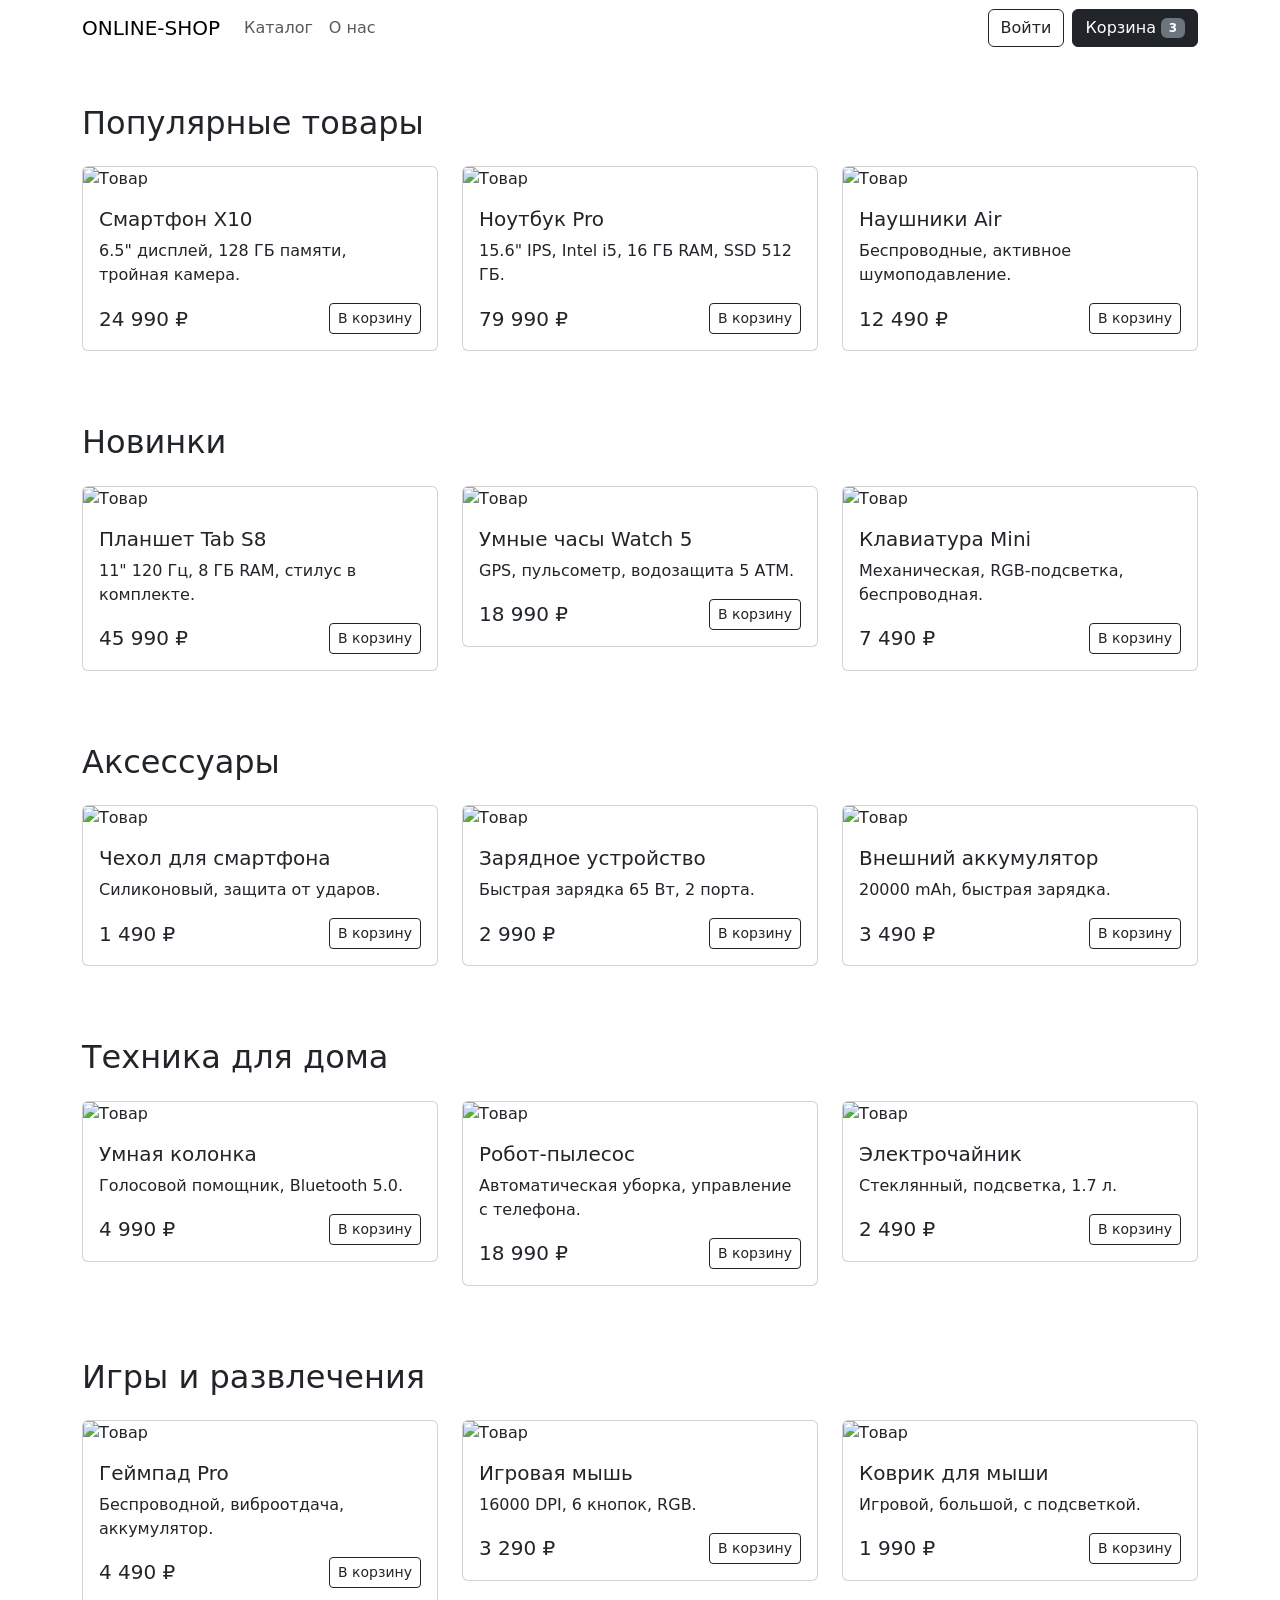
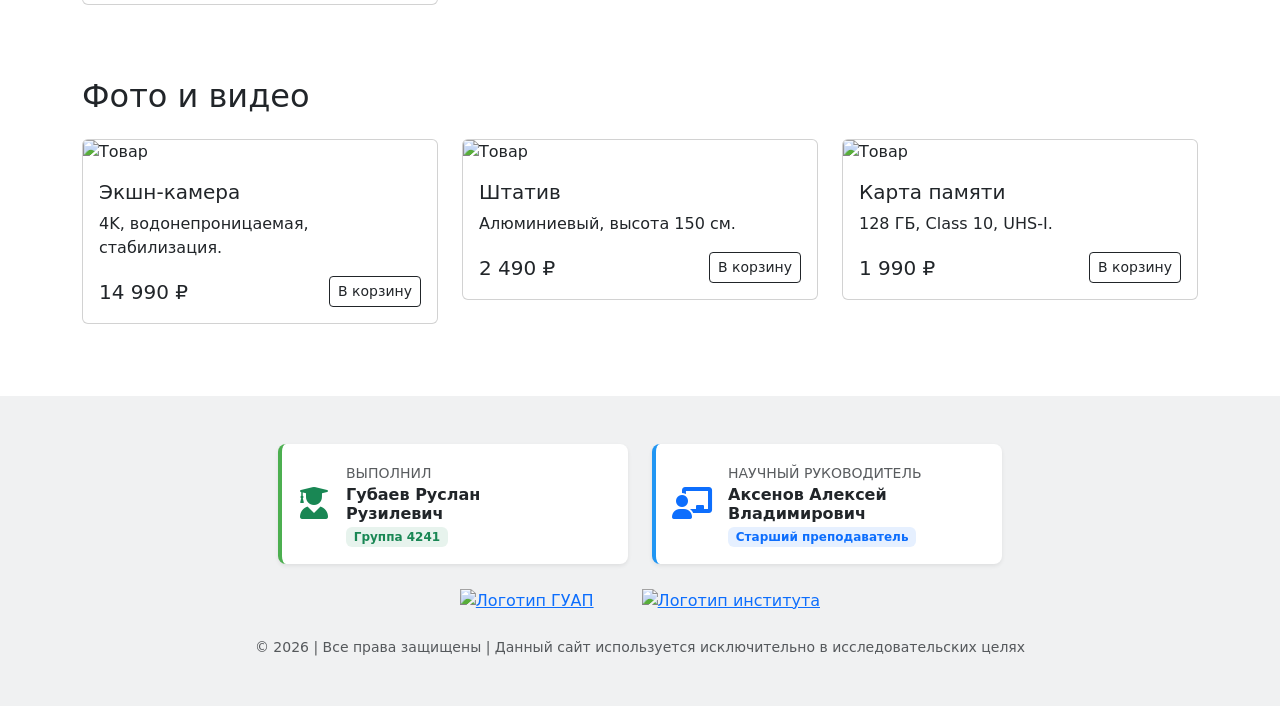
==== src/main/resources/templates/index.html @ ca82a71f "init repo" ====
<!DOCTYPE html>
<html lang="ru">
<head>
    <meta charset="UTF-8">
    <meta name="viewport" content="width=device-width, initial-scale=1.0">
    <title>Интернет-магазин</title>
    <!-- Bootstrap CSS -->
    <link href="https://cdn.jsdelivr.net/npm/bootstrap@5.3.0/dist/css/bootstrap.min.css" rel="stylesheet">
    <!-- Подключаем собственные стили -->
    <link rel="stylesheet" href="/css/style.css">
    <link rel="stylesheet" href="https://cdnjs.cloudflare.com/ajax/libs/font-awesome/6.0.0/css/all.min.css">
</head>
<body>
<!-- Шапка сайта -->
<header>
    <nav class="navbar navbar-expand-lg">
        <div class="container">
            <a class="navbar-brand" href="/">ONLINE-SHOP</a>
            <button class="navbar-toggler" type="button" data-bs-toggle="collapse" data-bs-target="#navbarNav">
                <span class="navbar-toggler-icon"></span>
            </button>
            <div class="collapse navbar-collapse" id="navbarNav">
                <ul class="navbar-nav me-auto">
                    <li class="nav-item">
                        <a class="nav-link" href="#">Каталог</a>
                    </li>
                    <li class="nav-item">
                        <a class="nav-link" href="/about_us">О нас</a>
                    </li>
                </ul>
                <div class="d-flex">
                    <a href="/login" class="btn btn-outline-dark me-2">Войти</a>
                    <a href="/cart" class="btn btn-dark">Корзина <span class="badge bg-secondary">3</span></a>
                </div>
            </div>
        </div>
    </nav>
</header>

<!-- Основной контент -->
<main class="container my-5">
    <!-- Категория 1: Популярные товары -->
    <section class="mb-5">
        <h2 class="mb-4">Популярные товары</h2>
        <div class="row">
            <div class="col-md-4 mb-4">
                <div class="card">
                    <img src="https://via.placeholder.com/300x200" class="card-img-top" alt="Товар">
                    <div class="card-body">
                        <h5 class="card-title">Смартфон X10</h5>
                        <p class="card-text">6.5" дисплей, 128 ГБ памяти, тройная камера.</p>
                        <div class="d-flex justify-content-between align-items-center">
                            <span class="h5 mb-0">24 990 ₽</span>
                            <a href="#" class="btn btn-sm btn-outline-dark">В корзину</a>
                        </div>
                    </div>
                </div>
            </div>
            <div class="col-md-4 mb-4">
                <div class="card">
                    <img src="https://via.placeholder.com/300x200" class="card-img-top" alt="Товар">
                    <div class="card-body">
                        <h5 class="card-title">Ноутбук Pro</h5>
                        <p class="card-text">15.6" IPS, Intel i5, 16 ГБ RAM, SSD 512 ГБ.</p>
                        <div class="d-flex justify-content-between align-items-center">
                            <span class="h5 mb-0">79 990 ₽</span>
                            <a href="#" class="btn btn-sm btn-outline-dark">В корзину</a>
                        </div>
                    </div>
                </div>
            </div>
            <div class="col-md-4 mb-4">
                <div class="card">
                    <img src="https://via.placeholder.com/300x200" class="card-img-top" alt="Товар">
                    <div class="card-body">
                        <h5 class="card-title">Наушники Air</h5>
                        <p class="card-text">Беспроводные, активное шумоподавление.</p>
                        <div class="d-flex justify-content-between align-items-center">
                            <span class="h5 mb-0">12 490 ₽</span>
                            <a href="#" class="btn btn-sm btn-outline-dark">В корзину</a>
                        </div>
                    </div>
                </div>
            </div>
        </div>
    </section>

    <!-- Категория 2: Новинки -->
    <section class="mb-5">
        <h2 class="mb-4">Новинки</h2>
        <div class="row">
            <div class="col-md-4 mb-4">
                <div class="card">
                    <img src="https://via.placeholder.com/300x200" class="card-img-top" alt="Товар">
                    <div class="card-body">
                        <h5 class="card-title">Планшет Tab S8</h5>
                        <p class="card-text">11" 120 Гц, 8 ГБ RAM, стилус в комплекте.</p>
                        <div class="d-flex justify-content-between align-items-center">
                            <span class="h5 mb-0">45 990 ₽</span>
                            <a href="#" class="btn btn-sm btn-outline-dark">В корзину</a>
                        </div>
                    </div>
                </div>
            </div>
            <div class="col-md-4 mb-4">
                <div class="card">
                    <img src="https://via.placeholder.com/300x200" class="card-img-top" alt="Товар">
                    <div class="card-body">
                        <h5 class="card-title">Умные часы Watch 5</h5>
                        <p class="card-text">GPS, пульсометр, водозащита 5 АТМ.</p>
                        <div class="d-flex justify-content-between align-items-center">
                            <span class="h5 mb-0">18 990 ₽</span>
                            <a href="#" class="btn btn-sm btn-outline-dark">В корзину</a>
                        </div>
                    </div>
                </div>
            </div>
            <div class="col-md-4 mb-4">
                <div class="card">
                    <img src="https://via.placeholder.com/300x200" class="card-img-top" alt="Товар">
                    <div class="card-body">
                        <h5 class="card-title">Клавиатура Mini</h5>
                        <p class="card-text">Механическая, RGB-подсветка, беспроводная.</p>
                        <div class="d-flex justify-content-between align-items-center">
                            <span class="h5 mb-0">7 490 ₽</span>
                            <a href="#" class="btn btn-sm btn-outline-dark">В корзину</a>
                        </div>
                    </div>
                </div>
            </div>
        </div>
    </section>

    <!-- Категория 3: Аксессуары -->
    <section class="mb-5">
        <h2 class="mb-4">Аксессуары</h2>
        <div class="row">
            <div class="col-md-4 mb-4">
                <div class="card">
                    <img src="https://via.placeholder.com/300x200" class="card-img-top" alt="Товар">
                    <div class="card-body">
                        <h5 class="card-title">Чехол для смартфона</h5>
                        <p class="card-text">Силиконовый, защита от ударов.</p>
                        <div class="d-flex justify-content-between align-items-center">
                            <span class="h5 mb-0">1 490 ₽</span>
                            <a href="#" class="btn btn-sm btn-outline-dark">В корзину</a>
                        </div>
                    </div>
                </div>
            </div>
            <div class="col-md-4 mb-4">
                <div class="card">
                    <img src="https://via.placeholder.com/300x200" class="card-img-top" alt="Товар">
                    <div class="card-body">
                        <h5 class="card-title">Зарядное устройство</h5>
                        <p class="card-text">Быстрая зарядка 65 Вт, 2 порта.</p>
                        <div class="d-flex justify-content-between align-items-center">
                            <span class="h5 mb-0">2 990 ₽</span>
                            <a href="#" class="btn btn-sm btn-outline-dark">В корзину</a>
                        </div>
                    </div>
                </div>
            </div>
            <div class="col-md-4 mb-4">
                <div class="card">
                    <img src="https://via.placeholder.com/300x200" class="card-img-top" alt="Товар">
                    <div class="card-body">
                        <h5 class="card-title">Внешний аккумулятор</h5>
                        <p class="card-text">20000 mAh, быстрая зарядка.</p>
                        <div class="d-flex justify-content-between align-items-center">
                            <span class="h5 mb-0">3 490 ₽</span>
                            <a href="#" class="btn btn-sm btn-outline-dark">В корзину</a>
                        </div>
                    </div>
                </div>
            </div>
        </div>
    </section>

    <!-- Категория 4: Техника для дома -->
    <section class="mb-5">
        <h2 class="mb-4">Техника для дома</h2>
        <div class="row">
            <div class="col-md-4 mb-4">
                <div class="card">
                    <img src="https://via.placeholder.com/300x200" class="card-img-top" alt="Товар">
                    <div class="card-body">
                        <h5 class="card-title">Умная колонка</h5>
                        <p class="card-text">Голосовой помощник, Bluetooth 5.0.</p>
                        <div class="d-flex justify-content-between align-items-center">
                            <span class="h5 mb-0">4 990 ₽</span>
                            <a href="#" class="btn btn-sm btn-outline-dark">В корзину</a>
                        </div>
                    </div>
                </div>
            </div>
            <div class="col-md-4 mb-4">
                <div class="card">
                    <img src="https://via.placeholder.com/300x200" class="card-img-top" alt="Товар">
                    <div class="card-body">
                        <h5 class="card-title">Робот-пылесос</h5>
                        <p class="card-text">Автоматическая уборка, управление с телефона.</p>
                        <div class="d-flex justify-content-between align-items-center">
                            <span class="h5 mb-0">18 990 ₽</span>
                            <a href="#" class="btn btn-sm btn-outline-dark">В корзину</a>
                        </div>
                    </div>
                </div>
            </div>
            <div class="col-md-4 mb-4">
                <div class="card">
                    <img src="https://via.placeholder.com/300x200" class="card-img-top" alt="Товар">
                    <div class="card-body">
                        <h5 class="card-title">Электрочайник</h5>
                        <p class="card-text">Стеклянный, подсветка, 1.7 л.</p>
                        <div class="d-flex justify-content-between align-items-center">
                            <span class="h5 mb-0">2 490 ₽</span>
                            <a href="#" class="btn btn-sm btn-outline-dark">В корзину</a>
                        </div>
                    </div>
                </div>
            </div>
        </div>
    </section>

    <!-- Категория 5: Игры и развлечения -->
    <section class="mb-5">
        <h2 class="mb-4">Игры и развлечения</h2>
        <div class="row">
            <div class="col-md-4 mb-4">
                <div class="card">
                    <img src="https://via.placeholder.com/300x200" class="card-img-top" alt="Товар">
                    <div class="card-body">
                        <h5 class="card-title">Геймпад Pro</h5>
                        <p class="card-text">Беспроводной, виброотдача, аккумулятор.</p>
                        <div class="d-flex justify-content-between align-items-center">
                            <span class="h5 mb-0">4 490 ₽</span>
                            <a href="#" class="btn btn-sm btn-outline-dark">В корзину</a>
                        </div>
                    </div>
                </div>
            </div>
            <div class="col-md-4 mb-4">
                <div class="card">
                    <img src="https://via.placeholder.com/300x200" class="card-img-top" alt="Товар">
                    <div class="card-body">
                        <h5 class="card-title">Игровая мышь</h5>
                        <p class="card-text">16000 DPI, 6 кнопок, RGB.</p>
                        <div class="d-flex justify-content-between align-items-center">
                            <span class="h5 mb-0">3 290 ₽</span>
                            <a href="#" class="btn btn-sm btn-outline-dark">В корзину</a>
                        </div>
                    </div>
                </div>
            </div>
            <div class="col-md-4 mb-4">
                <div class="card">
                    <img src="https://via.placeholder.com/300x200" class="card-img-top" alt="Товар">
                    <div class="card-body">
                        <h5 class="card-title">Коврик для мыши</h5>
                        <p class="card-text">Игровой, большой, с подсветкой.</p>
                        <div class="d-flex justify-content-between align-items-center">
                            <span class="h5 mb-0">1 990 ₽</span>
                            <a href="#" class="btn btn-sm btn-outline-dark">В корзину</a>
                        </div>
                    </div>
                </div>
            </div>
        </div>
    </section>

    <!-- Категория 6: Фото и видео -->
    <section class="mb-5">
        <h2 class="mb-4">Фото и видео</h2>
        <div class="row">
            <div class="col-md-4 mb-4">
                <div class="card">
                    <img src="https://via.placeholder.com/300x200" class="card-img-top" alt="Товар">
                    <div class="card-body">
                        <h5 class="card-title">Экшн-камера</h5>
                        <p class="card-text">4K, водонепроницаемая, стабилизация.</p>
                        <div class="d-flex justify-content-between align-items-center">
                            <span class="h5 mb-0">14 990 ₽</span>
                            <a href="#" class="btn btn-sm btn-outline-dark">В корзину</a>
                        </div>
                    </div>
                </div>
            </div>
            <div class="col-md-4 mb-4">
                <div class="card">
                    <img src="https://via.placeholder.com/300x200" class="card-img-top" alt="Товар">
                    <div class="card-body">
                        <h5 class="card-title">Штатив</h5>
                        <p class="card-text">Алюминиевый, высота 150 см.</p>
                        <div class="d-flex justify-content-between align-items-center">
                            <span class="h5 mb-0">2 490 ₽</span>
                            <a href="#" class="btn btn-sm btn-outline-dark">В корзину</a>
                        </div>
                    </div>
                </div>
            </div>
            <div class="col-md-4 mb-4">
                <div class="card">
                    <img src="https://via.placeholder.com/300x200" class="card-img-top" alt="Товар">
                    <div class="card-body">
                        <h5 class="card-title">Карта памяти</h5>
                        <p class="card-text">128 ГБ, Class 10, UHS-I.</p>
                        <div class="d-flex justify-content-between align-items-center">
                            <span class="h5 mb-0">1 990 ₽</span>
                            <a href="#" class="btn btn-sm btn-outline-dark">В корзину</a>
                        </div>
                    </div>
                </div>
            </div>
        </div>
    </section>
</main>

<!-- Контактная информация -->
<div class="bg-secondary bg-opacity-10 w-100 py-5" style="margin-top: 30px;">
    <div class="container">
        <div class="text-center">
            <div class="d-flex justify-content-center gap-4 mb-4 flex-wrap">
                <div class="d-flex align-items-center bg-white p-3 rounded-3 shadow-sm" style="border-left: 4px solid #4CAF50; width: 350px; min-height: 120px;">
                    <div class="me-3">
                        <i class="fas fa-user-graduate fa-2x text-success"></i>
                    </div>
                    <div class="text-start">
                        <small class="text-muted text-uppercase">Выполнил</small>
                        <h6 class="mb-0 fw-bold">Губаев Руслан<br>Рузилевич</h6>
                        <span class="badge bg-success bg-opacity-10 text-success mt-1">Группа 4241</span>
                    </div>
                </div>

                <div class="d-flex align-items-center bg-white p-3 rounded-3 shadow-sm" style="border-left: 4px solid #2196F3; width: 350px; min-height: 120px;">
                    <div class="me-3">
                        <i class="fas fa-chalkboard-teacher fa-2x text-primary"></i>
                    </div>
                    <div class="text-start">
                        <small class="text-muted text-uppercase">Научный руководитель</small>
                        <h6 class="mb-0 fw-bold">Аксенов Алексей Владимирович</h6>
                        <span class="badge bg-primary bg-opacity-10 text-primary mt-1">Старший преподаватель</span>
                    </div>
                </div>
            </div>

            <div class="d-flex align-items-center justify-content-center mb-4 gap-5">
                <a href="https://guap.ru" target="_blank" rel="noopener noreferrer">
                    <img src="https://src.guap.ru/logos/guap/s_guap-desc.svg" alt="Логотип ГУАП" style="height: 200px; width: auto;" class="img-fluid hover-effect">
                </a>
                <a href="https://new.guap.ru/i04" target="_blank" rel="noopener noreferrer">
                    <img src="https://src.guap.ru/logos/guap/deps/i04.svg" alt="Логотип института" style="height: 100px; width: auto;" class="img-fluid hover-effect">
                </a>
            </div>

            <p class="text-muted small mb-0">
                © 2026 | Все права защищены | Данный сайт используется исключительно в исследовательских целях
            </p>
        </div>
    </div>
</div>

<!-- Bootstrap JS (для работы навбара) -->
<script src="https://cdn.jsdelivr.net/npm/bootstrap@5.3.0/dist/js/bootstrap.bundle.min.js"></script>
</body>
</html>
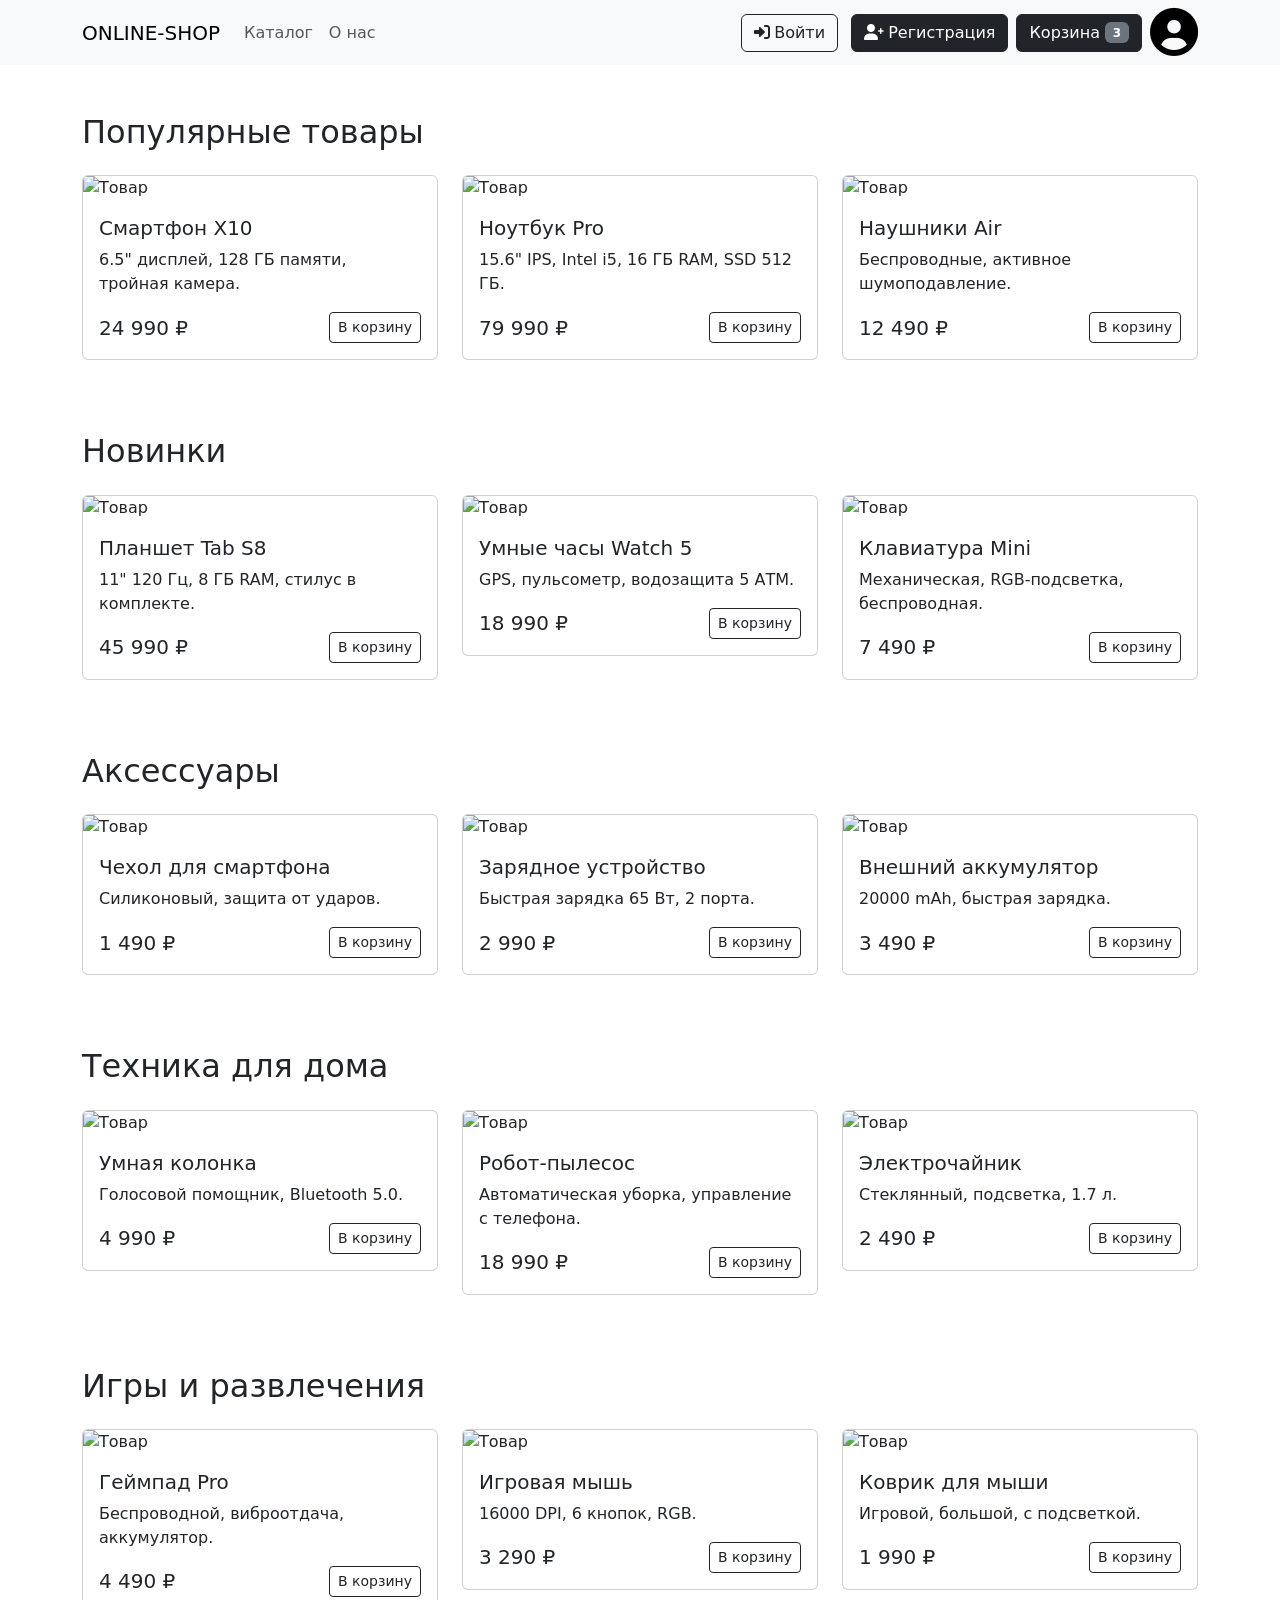
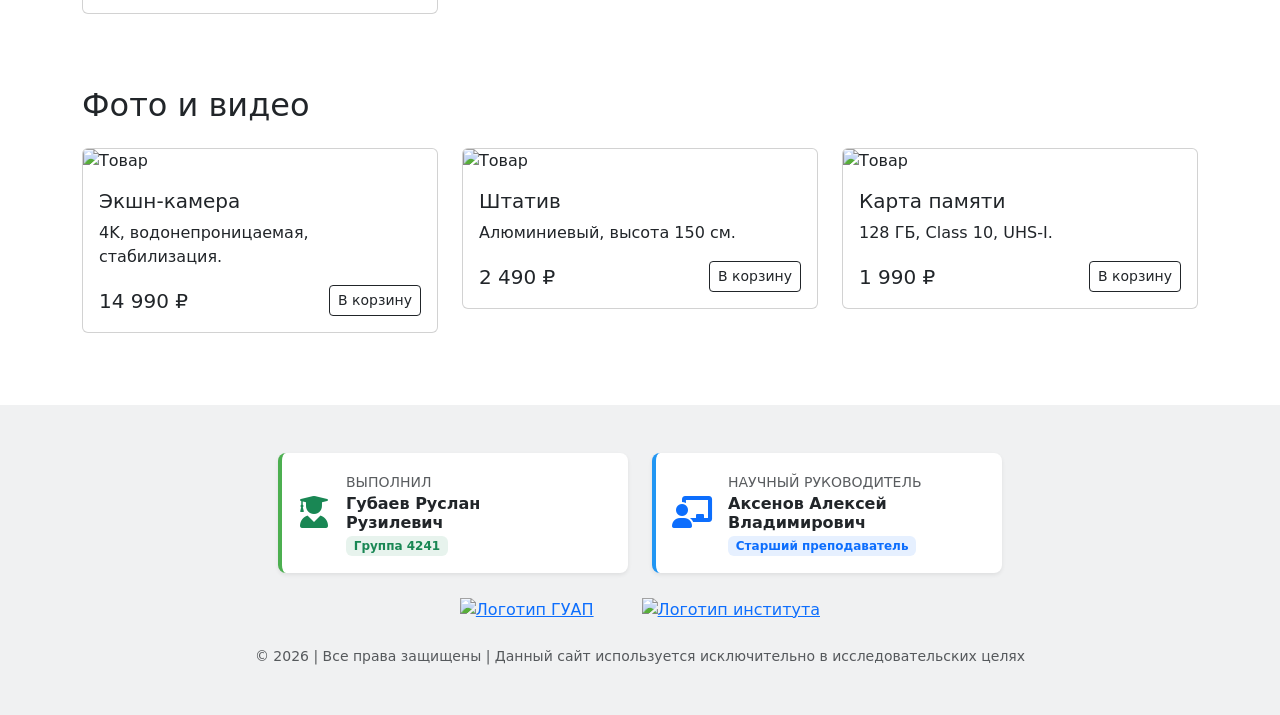
==== commit dde853cf: "add login" ====
--- a/src/main/resources/templates/index.html
+++ b/src/main/resources/templates/index.html
@@ -1,19 +1,63 @@
 <!DOCTYPE html>
-<html lang="ru">
+<html lang="ru"
+      xmlns:sec="http://www.thymeleaf.org/extras/spring-security">
 <head>
     <meta charset="UTF-8">
     <meta name="viewport" content="width=device-width, initial-scale=1.0">
     <title>Интернет-магазин</title>
     <!-- Bootstrap CSS -->
     <link href="https://cdn.jsdelivr.net/npm/bootstrap@5.3.0/dist/css/bootstrap.min.css" rel="stylesheet">
+
+    <link rel="icon" type="image/x-icon" href="/favicon.png">
+    <link rel="shortcut icon" href="/favicon.png" type="image/x-icon">
+
     <!-- Подключаем собственные стили -->
     <link rel="stylesheet" href="/css/style.css">
     <link rel="stylesheet" href="https://cdnjs.cloudflare.com/ajax/libs/font-awesome/6.0.0/css/all.min.css">
+    <style>
+        /* Стили для выпадающего меню */
+        .dropdown-menu {
+            animation: fadeIn 0.2s ease;
+            border: none;
+            box-shadow: 0 5px 20px rgba(0,0,0,0.1);
+            padding: 0.5rem 0;
+            min-width: 220px;
+        }
+
+        .dropdown-item {
+            padding: 0.6rem 1.2rem;
+            font-size: 0.95rem;
+            color: #333;
+            transition: all 0.2s;
+        }
+
+        .dropdown-item:hover {
+            background-color: #f8f9fa;
+            color: #667eea;
+            padding-left: 1.5rem;
+        }
+
+        .dropdown-item.text-danger:hover {
+            background-color: #fff5f5;
+            color: #dc3545 !important;
+        }
+
+        .dropdown-item i {
+            width: 20px;
+            text-align: center;
+            font-size: 1rem;
+        }
+
+        .dropdown-divider {
+            margin: 0.3rem 0;
+        }
+    </style>
 </head>
+
 <body>
 <!-- Шапка сайта -->
 <header>
-    <nav class="navbar navbar-expand-lg">
+    <nav class="navbar navbar-expand-lg navbar-light bg-light">
         <div class="container">
             <a class="navbar-brand" href="/">ONLINE-SHOP</a>
             <button class="navbar-toggler" type="button" data-bs-toggle="collapse" data-bs-target="#navbarNav">
@@ -28,9 +72,53 @@
                         <a class="nav-link" href="/about_us">О нас</a>
                     </li>
                 </ul>
-                <div class="d-flex">
-                    <a href="/login" class="btn btn-outline-dark me-2">Войти</a>
-                    <a href="/cart" class="btn btn-dark">Корзина <span class="badge bg-secondary">3</span></a>
+                <div class="d-flex align-items-center gap-2">
+                    <!-- Если пользователь не авторизован -->
+                    <div sec:authorize="!isAuthenticated()">
+                        <a href="/login" class="btn btn-outline-dark me-2">
+                            <i class="fas fa-sign-in-alt me-1"></i>Войти
+                        </a>
+                        <a href="/register" class="btn btn-dark">
+                            <i class="fas fa-user-plus me-1"></i>Регистрация
+                        </a>
+                    </div>
+
+                    <!-- Если пользователь авторизован -->
+                    <div sec:authorize="isAuthenticated()" class="d-flex align-items-center gap-2">
+
+                        <a href="#" class="btn btn-dark">Корзина <span class="badge bg-secondary">3</span></a>
+
+                        <div class="dropdown">
+                            <button class="btn btn-link p-0 border-0" type="button" data-bs-toggle="dropdown" aria-expanded="false">
+                                <div class="profile-avatar mx-auto">
+                                    <i class="fas fa-user-circle fa-3x" style="color: black;"></i>
+                                </div>
+                            </button>
+                            <ul class="dropdown-menu dropdown-menu-end shadow">
+                                <li>
+                                    <div class="dropdown-item-text text-muted small">
+                                        <i class="fas fa-envelope me-2"></i>
+                                        <span sec:authentication="name">email@example.com</span>
+                                    </div>
+                                </li>
+                                <li><hr class="dropdown-divider"></li>
+                                <li>
+                                    <a class="dropdown-item" href="/profile">
+                                        <i class="fas fa-id-card me-2"></i>Профиль
+                                    </a>
+                                </li>
+                                <li><hr class="dropdown-divider"></li>
+                                <li>
+                                    <form th:action="@{/logout}" method="post" class="d-inline">
+                                        <input type="hidden" th:name="${_csrf.parameterName}" th:value="${_csrf.token}" />
+                                        <button type="submit" class="dropdown-item text-danger">
+                                            <i class="fas fa-sign-out-alt me-2"></i>Выйти
+                                        </button>
+                                    </form>
+                                </li>
+                            </ul>
+                        </div>
+                    </div>
                 </div>
             </div>
         </div>
